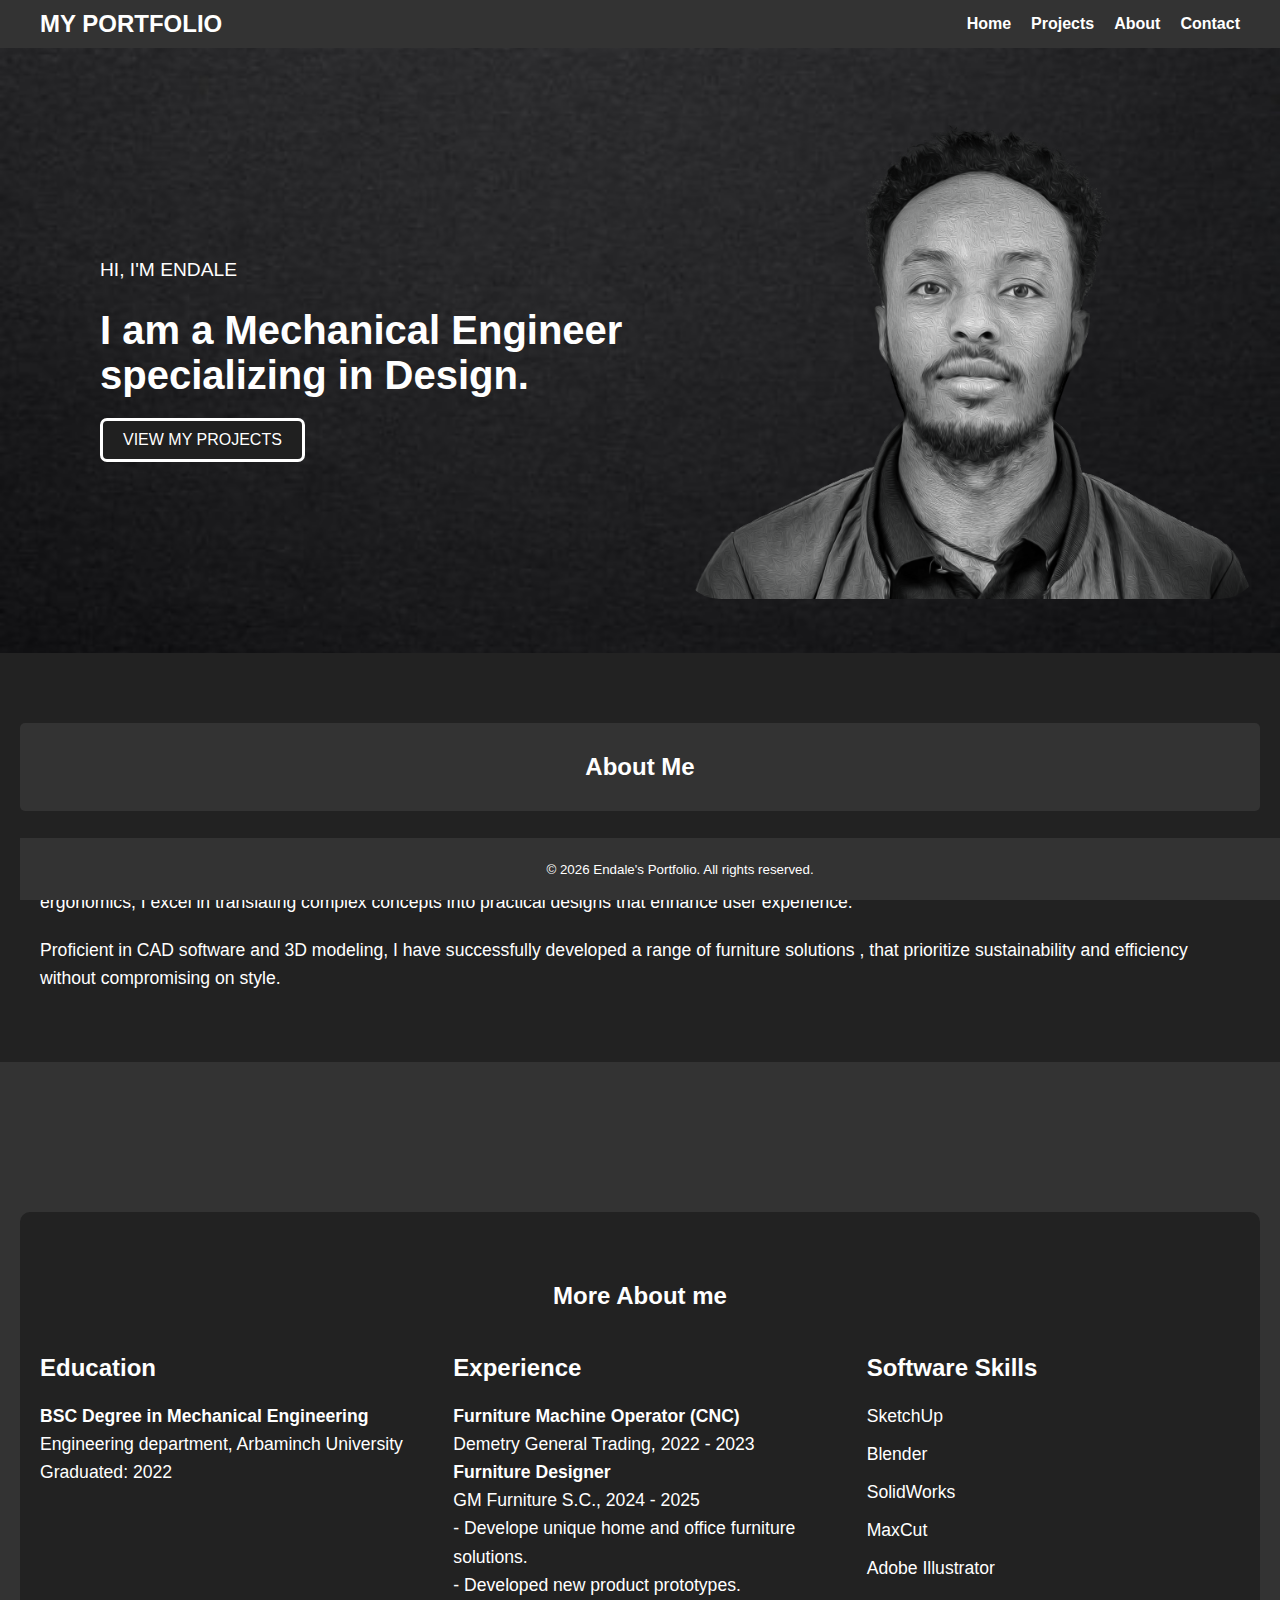
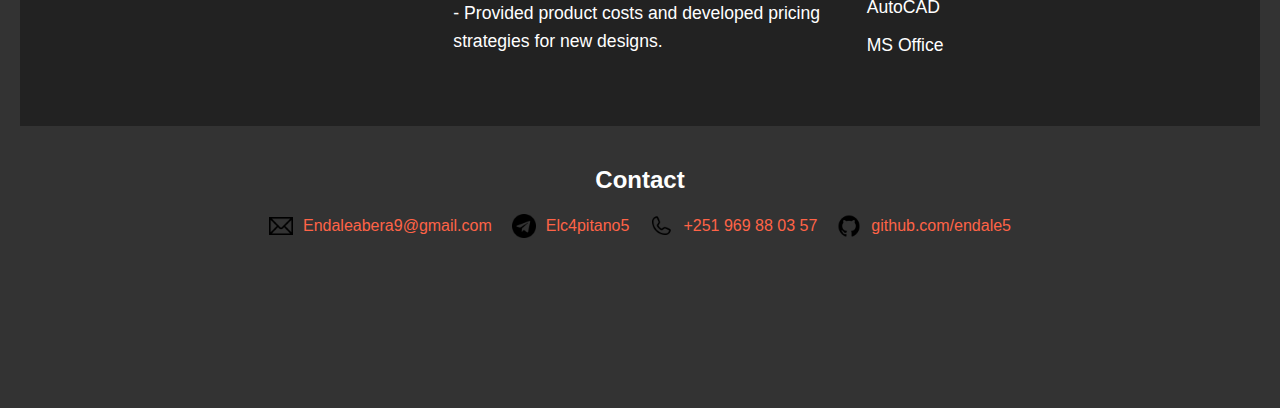
==== index.html @ f473267f "I" ====
<!DOCTYPE html>
<html lang="en">
<head>
    <meta charset="UTF-8">
    <meta name="viewport" content="width=device-width, initial-scale=1.0">
    <title>Endale's Portfolio</title>
    <link rel="stylesheet" href="styles.css"> <!-- Link to your CSS file -->
</head>
<body>
    <header>
        <div class="header-content">
            <h1 class="logo">MY PORTFOLIO</h1>
            <nav>
                <a href="index.html">Home</a>
                <a href="projects.html">Projects</a>
                <a href="#about">About</a> <!-- Anchor link to the About section -->
                <a href="#contact">Contact</a>
            </nav>
        </div>
    </header>

    <!-- Hero Section -->
    <div class="hero" aria-label="Hero section with a background image">
        <div class="hero-content">
            <p>HI, I'M ENDALE</p>
            <h1>I am a Mechanical Engineer specializing in Design.</h1>
            <p></p>
            <a href="projects.html">
                <button>VIEW MY PROJECTS</button>
            </a>
        </div>
        <div class="portrait-placeholder">
            <img src="photo_2025-03-04_22-31-37(5).png" alt="Walid's Portrait">
        </div>
    </div>

    <!-- About Me Section -->
<section id="about" class="about-section">
    <h2>About Me</h2>
    <div class="about-content">
        <div class="about-text">
            <p>
                Hi, I'm Endale Abera, Innovative and detail-oriented Mechanical Engineer with a strong background 
                in design and manufacturing, currently leveraging engineering principles to create functional and 
                aesthetically pleasing furniture. With a solid foundation in mechanical systems, materials science, 
                and ergonomics, I excel in translating complex concepts into practical designs that enhance user experience.
    
            </p>
            <p>
                Proficient in CAD software and 3D modeling, I have successfully developed a range of furniture solutions , 
                that prioritize sustainability and efficiency without compromising on style.
                
            </p>
            
        </div>
    </div>

</section>
    <!-- Other Details Title -->
<section class="skills-section">
    
    
    <!-- Other Details Section -->
<section class="other-details-section">
    <h2>More About me</h2>
    <div class="details-content">
        <div class="education">
            <h3>Education</h3>
            <p>
                <strong>BSC Degree in Mechanical Engineering</strong><br>
                Engineering department, Arbaminch University<br>
                Graduated: 2022
            </p>
        </div>
        <div class="experience">
            <h3>Experience</h3>
            <p>
                <strong>Furniture Machine Operator (CNC)</strong><br>Demetry General Trading, 2022 - 2023<br>
                <strong>Furniture Designer</strong> <br>
                GM Furniture S.C., 2024 - 2025<br>
                - Develope unique home and office furniture solutions.<br>
                - Developed new product prototypes.
                <br>
                - Provided product costs and developed pricing strategies for new designs.<br>
            </p>
        </div>
        <div class="skills">
            <h3>Software Skills</h3>
            <ul>
                <li>SketchUp</li>
                <li>Blender</li>
                <li>SolidWorks</li>
                <li>MaxCut</li>
                <li>Adobe Illustrator</li>
                <li>AutoCAD</li>
                <li>MS Office</li>
            </ul>
        </div>
    </div>
</section>

    <!-- Contact Section -->
<section class="contact-section">
    <h2>Contact</h2>
    <ul class="contact-list">
        <li>
            <img src="134146_mail_email_icon (1).png" alt="Email Icon" class="icon">
            <a href="Endaleabera9@gmail.com">Endaleabera9@gmail.com</a>
        </li>
        <li>
            <img src="7693324_telegram_social media_logo_messenger_icon.png" alt="telegram Icon" class="icon">
            <a href="https://t.me/Elc4pitano5">Elc4pitano5</a>
        </li>
        <li>
            <img src="9025726_phone_icon.png" alt="Phone Icon" class="icon">
            <a href="+251 969 88 03 57">+251 969 88 03 57</a>
        </li>
        <li>
            <img src="211904_social_github_icon.png" alt="GitHub Icon" class="icon">
            <a href="https://endale5.github.io/" target="_blank">github.com/endale5</a>
        </li>
    </ul>
</section>

    <!-- Footer -->
    <footer>
        <p>&copy; <span id="currentYear"></span> Endale's Portfolio. All rights reserved.</p>
    </footer>

    <!-- JavaScript for Copy Email -->
    <script>

        document.getElementById('currentYear').textContent = new Date().getFullYear();

        function copyEmail(event) {
            event.preventDefault();
            const email = event.target.href.replace('mailto:', '');
            navigator.clipboard.writeText(email)
                .then(() => {
                    alert('Email copied to clipboard: ' + email);
                })
                .catch((err) => {
                    console.error('Failed to copy email: ', err);
                    alert('Failed to copy email. Please copy it manually.');
                });
        }
    </script>
</body>
</html>
---- styles.css ----
/* General Styles */
body {
    font-family: Arial, sans-serif;
    margin: 0;
    padding: 0;
    background-color: #f4f4f4;
    color: #ffffff;
    min-height: 100vh; /* Ensure the body takes up at least the full viewport height */
    display: flex;
    flex-direction: column;
}

header, footer {
    flex-shrink: 0;
    padding: 20px;
    background-color: #333;
    color: #fff;
    text-align: center;
}

main {
    flex-grow: 1;
}

/* Header Styles */
header {
    background-color: #333;
    color: #fff;
    padding: 10px 20px;
}

.header-content {
    position: sticky;
    display: flex;
    justify-content: space-between;
    align-items: center;
    max-width: 1200px;
    margin: 0 auto;
}

.logo {
    margin: 0;
    font-size: 1.5em;
}

/* Navigation Styles */
nav {
    display: flex;
    gap: 20px; /* Adds space between nav items */
}

nav a {
    color: #fff;
    text-decoration: none;
    font-weight: bold;
}

nav a:hover {
    color: #202020; /* Change color on hover */
}

/* Hero Section Styles */
.hero {
    display: flex;
    justify-content: space-evenly;
    align-items: center;
    padding: 50px 20px 50px 100px;
    background: url(background\ -black.jpg) no-repeat center center/cover;
    background-color: #333; /* Fallback color */
}

.hero-content {
    max-width: 50%;
}

.hero h1 {
    font-size: 2.5rem;
    margin-bottom: 10px;
}

.hero p {
    font-size: 1.2rem;
    margin-bottom: 20px;
}

.hero button {
    background-color: #202020;
    color: #fff;
    border: solid;
    padding: 10px 20px;
    font-size: 1em;
    cursor: pointer;
    transition: background-color 0.3s ease;
    border-radius: 7px;
}

.hero button:hover {
    background-color: #555; /* Darker shade on hover */
}

/* Portrait Placeholder Styles */
.portrait-placeholder {
    width: 50%;
    text-align: center;
}

.portrait-placeholder img {
    max-width: 100%;
    height: auto;
    border-radius: 40px; /* Optional: Adds rounded corners */
}

/* Add buffer before About Me section */
#about h2{
    padding: 30px 30px ; /* Adjust this value to increase or decrease the buffer */
    background-color: #333;
    border-radius: 5px;
    text-align: center;
    
}

/* About Me Section */
.about-section {
    padding: 50px 20px;
    background-color: #222;
    color: #fff;
}

.about-content {
    display: block;
    justify-content: space-evenly;
    align-items: center;
    max-width: 1200px;
    margin: 0 auto;
}

.about-text {
    max-width: 100%;
    text-align: left;
}

.about-text p {
    font-size: 1.1em;
    line-height: 1.6;
    margin-bottom: 20px;

}

/* Software Skills Section */
.skills-section {
    padding: 150px 20px;
    background-color: #333;
    color: #fff;
    text-align: center;
}

.skill {
    margin-bottom: 100px;
}

/* Other Details Section */
.other-details-section {
    padding: 50px 20px;
    background-color: #222;
    color: #fff;
    text-align: center;
    border-top-left-radius: 10px;
    border-top-right-radius: 10px;
}

.details-content {
    display: flex;
    justify-content: space-between;
    max-width: 1200px;
    margin: 0 auto;
    gap: 40px;
}

.education, .experience, .skills {
    flex: 1;
    text-align: left;
}

.education h3, .experience h3, .skills h3 {
    font-size: 1.5em;
    margin-bottom: 20px;
}

.education p, .experience p, .skills ul {
    font-size: 1.1em;
    line-height: 1.6;
}

.skills ul {
    list-style: none;
    padding: 0;
}

.skills li {
    margin-bottom: 10px;
}

.contact-section ul {
    list-style: none;
    padding: 0;
}

/* Contact Section */
.contact-section {
    text-align: center; /* Center-align the heading and contact list */
    padding: 20px;
    background-color: #333; /* Background color for the section */
    color: #fff; /* Text color */
}

.contact-list {
    list-style: none; /* Remove default list styling */
    padding: 0;
    margin: 0;
    display: flex; /* Make the list items flex containers */
    justify-content: center; /* Center the items horizontally */
    flex-wrap: wrap; /* Allow items to wrap to the next line if needed */
    gap: 20px; /* Space between items */
}

.contact-list li {
    display: flex; /* Make each list item a flex container */
    align-items: center; /* Center items vertically */
    gap: 10px; /* Space between icon and text */
    white-space: nowrap; /* Prevent text from wrapping */
}

.contact-list .icon {
    width: 24px; /* Icon size */
    height: 24px;
}

.contact-list a {
    color: #ff6347; /* Link color */
    text-decoration: none;
}

.contact-list a:hover {
    text-decoration: underline; /* Underline on hover */
}

@media (max-width: 768px) {
    .contact-list {
        flex-direction: column; /* Stack items vertically on small screens */
        align-items: center; /* Center items horizontally */
    }
}

/* Footer Styles */
footer {
    font-size: smaller;
    background-color: #333;
    color: #fff;
    text-align: center;
    padding: 10px 20px;
    position: fixed;
    bottom: 0;
    width: 100%;
}

/* Responsive Design - Media Queries */
@media (max-width: 768px) {
    /* Adjust header for smaller screens */
    .header-content {
        flex-direction: column;
        align-items: center;
    }

    .logo {
        margin-bottom: 10px;
    }

    nav {
        flex-wrap: wrap;
        justify-content: center;
    }

    /* Adjust hero section for smaller screens */
    .hero {
        flex-direction: column;
        text-align: center;
        padding: 30px 20px;
    }

    .hero-content {
        max-width: 100%;
        margin-bottom: 20px;
    }

    .portrait-placeholder {
        width: 80%;
    }


    /* Adjust about section for smaller screens */
    .about-content {
        flex-direction: column;
        text-align: center;
    }

    .about-text {
        max-width: 100%;
        margin-bottom: 20px;
    }

    /* Adjust footer for smaller screens */
    footer {
        position: static; /* Remove fixed positioning on small screens */
    }
}

@media (max-width: 480px) {
    /* Further adjustments for very small screens */
    .hero h1 {
        font-size: 1.8em;
    }

    .hero p {
        font-size: 0.9em;
    }

    .hero button {
        padding: 8px 16px;
        font-size: 0.9em;
    }

    .portrait-placeholder {
        width: 100%;
    }

    .details-content {
        flex-direction: column;
    }
}

/* Projects Section */
.projects-section {
    padding: 50px 20px;
    background-color: #fff;
    color: #333;
    text-align: center;
}

.projects-section h1 {
    font-size: 2.5em;
    margin-bottom: 40px;
}

.projects-container {
    display: flex;
    flex-wrap: wrap;
    justify-content: center;
    gap: 30px;
    max-width: 1200px;
    margin: 0 auto;
}

.project {
    background-color: #fff;
    border: 1px solid #ddd;
    border-radius: 10px;
    box-shadow: 0 4px 8px rgba(0, 0, 0, 0.1);
    overflow: hidden;
    width: 300px;
    transition: transform 0.3s ease, box-shadow 0.3s ease;
    cursor: pointer;
    
}

.project:hover {
    transform: translateY(-10px);
    box-shadow: 0 8px 16px rgba(0, 0, 0, 0.2);
}

.project img {
    width: 100%;
    height: 200px;
    object-fit: cover;
}

.project h2 {
    font-size: 1.5em;
    margin: 20px 0 10px;
    padding: 0 20px;
}

.project p {
    font-size: 1em;
    color: #555;
    padding: 0 20px 20px;
    line-height: 1.6;
}

/* Modal Styles */
.modal {
    display:none;
    position: fixed;
    top: 0;
    left: 0;
    width: 100%;
    height: 100%;
    background-color: rgba(0, 0, 0, 0.8);
    justify-content: center;
    align-items: center;
    z-index: 1000;
}

.modal-content {
    background-color: transparent;
    color:#333;
    padding: 30px;
    margin-top: 50px;
    border-radius: 10px;
    max-width: 1400px; /* Increased max-width for larger modal */
    width: 90%;
    text-align: left;
    position: relative;
    max-height: 90vh; /* Limit height to 90% of viewport height */
    overflow-y: auto; /* Add scroll if content exceeds height */
    scrollbar-color:#666 #444;
    scrollbar-width: thin;

.modal-content::-webkit-scrollbar {
    width: 8px; /* Width of the scrollbar */
}

.modal-content::-webkit-scrollbar-track {
    background: #444; /* Track color */
}

.modal-content::-webkit-scrollbar-thumb {
    background: #666; /* Thumb color */
    border-radius: 4px; /* Rounded corners */
}

.modal-content::-webkit-scrollbar-thumb:hover {
    background: #888; /* Thumb color on hover */
}

}

.modal-content .image-gallery {
    display: grid;
    grid-template-columns: repeat(auto-fit, minmax(200px, 1fr));
    gap: 20px;
    justify-content: center;
}

.modal-content img {
    width: 100%; /* Ensure images take full width of their container */
    height: auto; /* Maintain aspect ratio */
    margin: 0; /* Remove margin */
    object-fit: contain; /* Ensure the entire image is visible */
}

.modal-content h2 {
    font-size: 2.5em; /* Larger font size for title */
    margin-bottom: 20px;
}

.modal-content p {
    font-size: 1.2em; /* Larger font size for text */
    line-height: 1.6;
    color: #fff;
    margin-bottom: 20px;
}

.modal-content .close {
    position: absolute;
    top: 15px;
    right: 10px;
    top:1px;
    font-size: 2em;
    cursor: pointer;
    color: #fff;
}

.modal-content .close:hover {
    color: #000;
}

.image-gallery img {
    max-width: 250px;
    max-height: 250px;
    cursor: pointer;
    border-radius: 5px;
    transition: transform 0.2s ease, box-shadow 0.2s ease;
}

.image-gallery img:hover {
    transform: scale(1.1);
    box-shadow: 0 4px 10px rgba(0, 0, 0, 0.3);
}


/* Image Viewer Styles */
.image-viewer {
    display: none;
    position: fixed;
    top: 0;
    left: 0;
    width: 100%;
    height: 100%;
    background: rgba(0, 0, 0, 0.9);
    justify-content: center;
    align-items: center;
    z-index: 1000;
}

.image-viewer .close {
    position: absolute;
    top: 20px;
    right: 20px;
    color: white;
    font-size: 30px;
    cursor: pointer;
    background: none;
    border: none;
}

.image-viewer .nav-button {
    background: rgba(0, 0, 0, 0.7); /* Darker background for better visibility */
    color: white;
    border: none;
    padding: 15px;
    cursor: pointer;
    font-size: 24px;
    transition: background 0.3s ease, opacity 0.3s ease;
}

.image-viewer .nav-button:hover {
    background: rgba(0, 0, 0, 0.9); /* Darker on hover */
}

.image-viewer .nav-button.prev {
    left: 20px;
}

.image-viewer .nav-button.next {
    right: 20px;
}

.image-viewer .image-container {
    max-width: 90vh;
    max-height: 100%;
    object-fit:contain;
    overflow:hidden; /* Show scrollbar if the image is larger than the container */
    display: flex;
    justify-content: center;
    align-items: center;
}

.image-viewer .image-container img {
    max-width: 80%;
    max-height: 80%;
    object-fit: contain; /* Ensure the image fits within the container */
    transition: opacity 0.3s ease; /* Smooth transition for images */
}

/* Mobile styles (column layout) */
@media (max-width: 768px) {
    .image-gallery {
        flex-direction: column; /* Stack images vertically */
        align-items: center; /* Center images horizontally */
    }

    .image-gallery img {
        max-width: 100%; /* Make images take full width */
        max-height: 150px; /* Adjust height for better visibility */
    }
}

/* Hide ARIA descriptions visually but keep them accessible to screen readers */
.sr-only {
    position: absolute;
    width: 1px;
    height: 1px;
    padding: 0;
    margin: -1px;
    overflow: hidden;
    clip: rect(0, 0, 0, 0);
    border: 0;
}
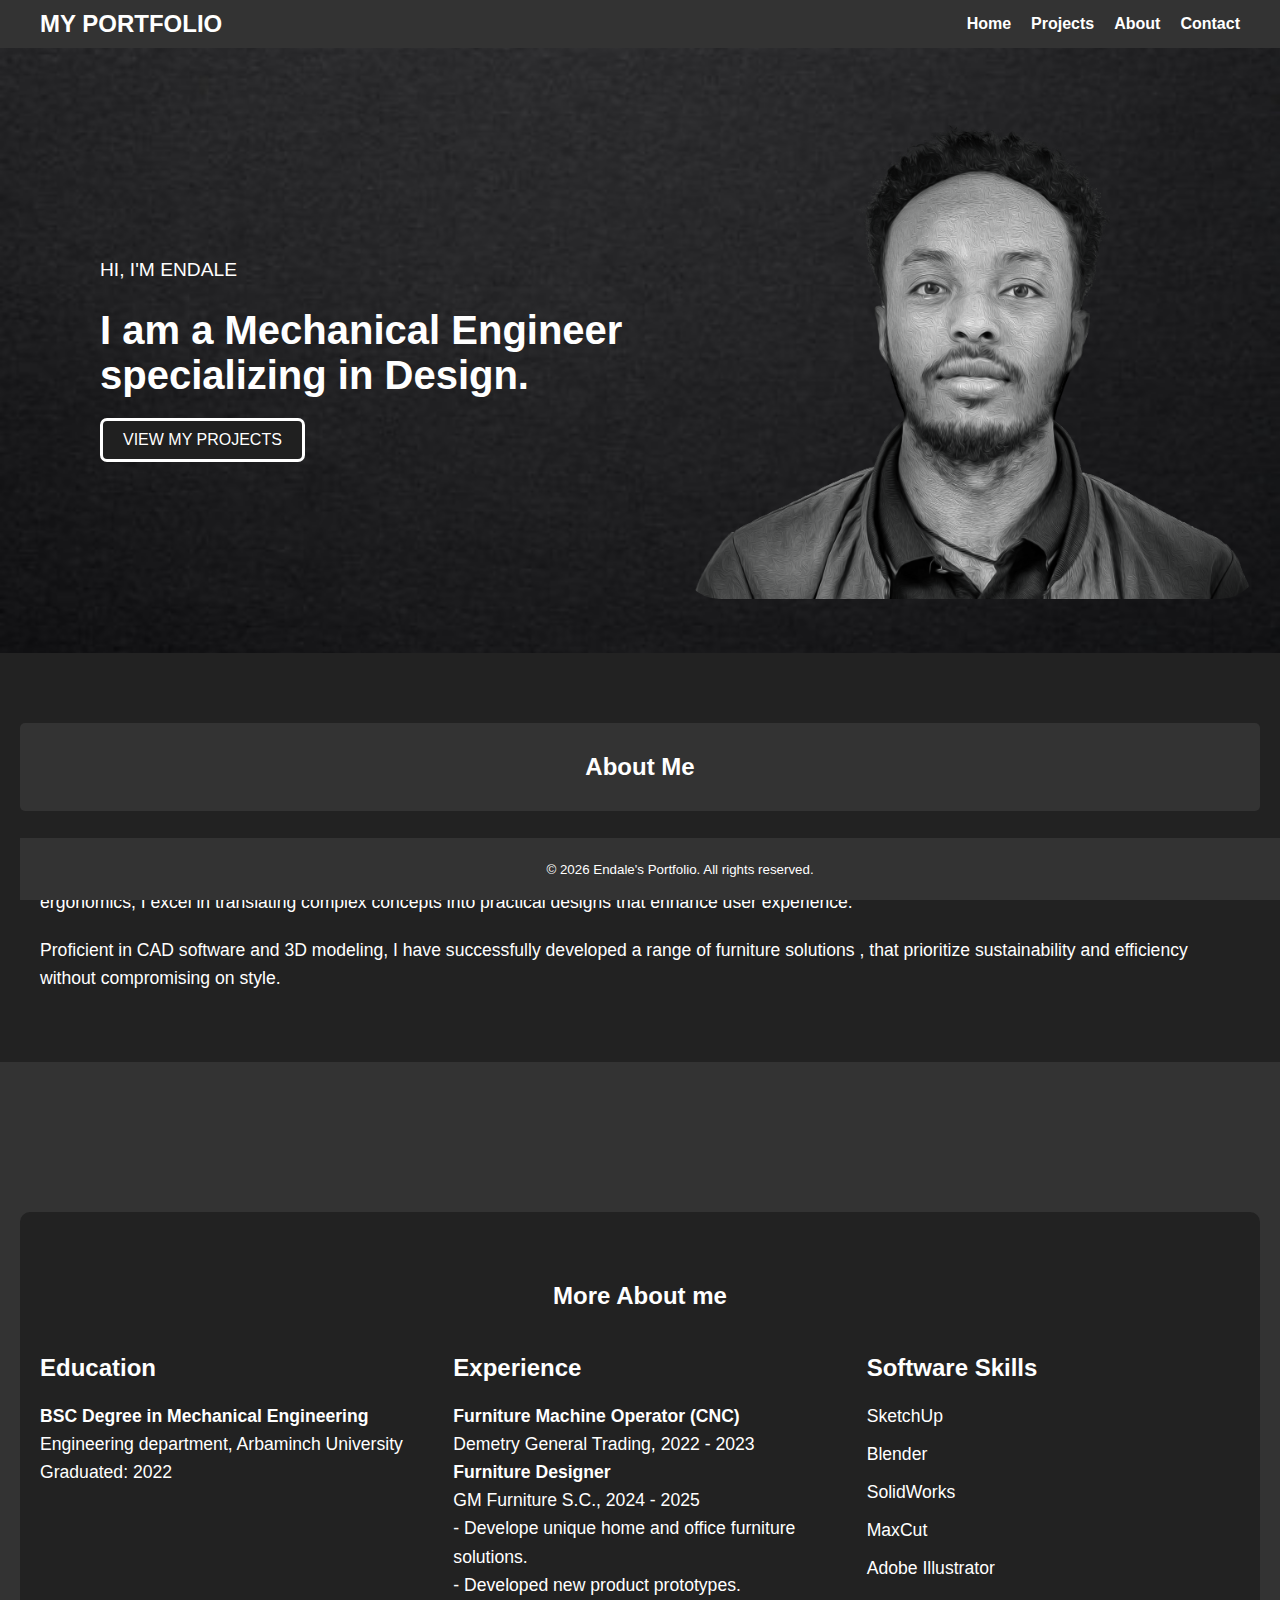
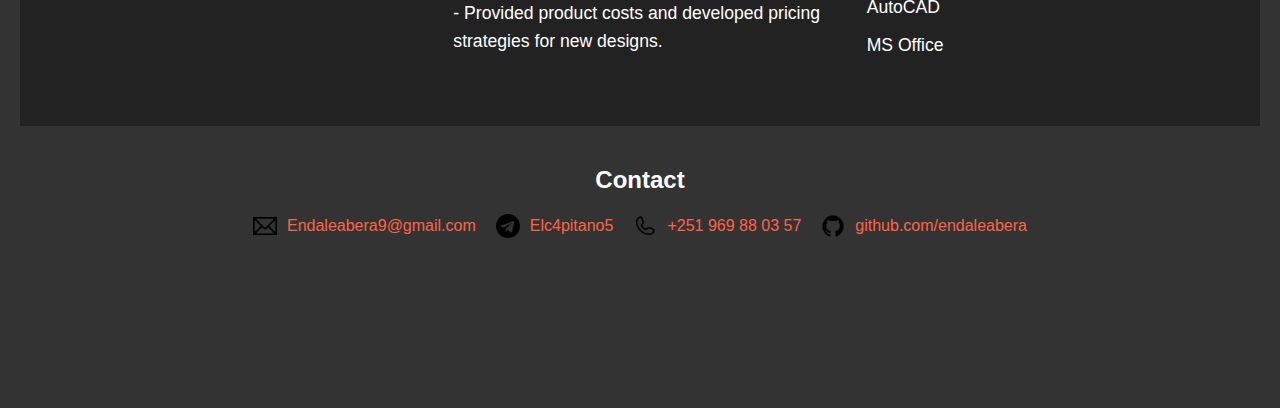
==== commit 41edd2d7: "lll" ====
--- a/index.html
+++ b/index.html
@@ -14,7 +14,7 @@
                 <a href="index.html">Home</a>
                 <a href="projects.html">Projects</a>
                 <a href="#about">About</a> <!-- Anchor link to the About section -->
-                <a href="#contact">Contact</a>
+                <a href="#contact">Contact</a> <!-- Anchor link to the About section -->
             </nav>
         </div>
     </header>
@@ -117,7 +117,7 @@
         </li>
         <li>
             <img src="211904_social_github_icon.png" alt="GitHub Icon" class="icon">
-            <a href="https://endale5.github.io/" target="_blank">github.com/endale5</a>
+            <a href="https://endaleabera.github.io/" target="_blank">github.com/endaleabera</a>
         </li>
     </ul>
 </section>
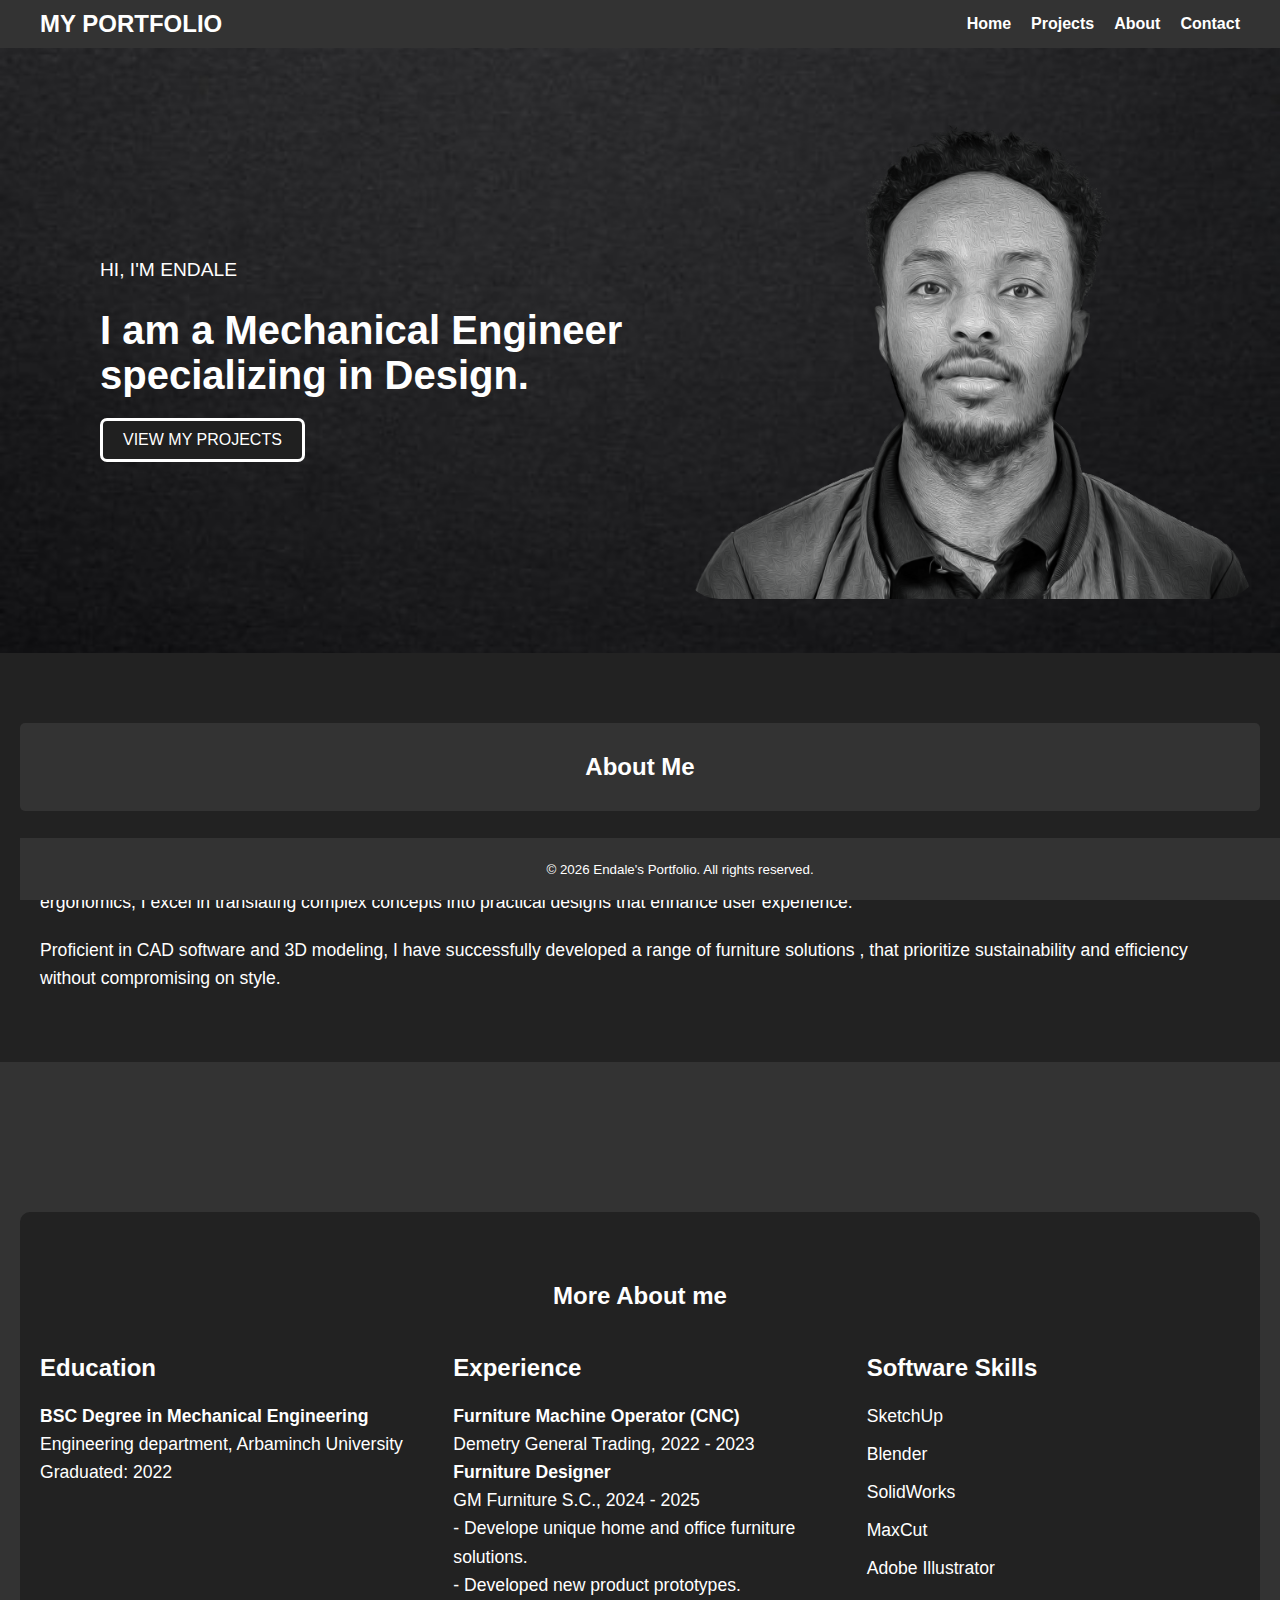
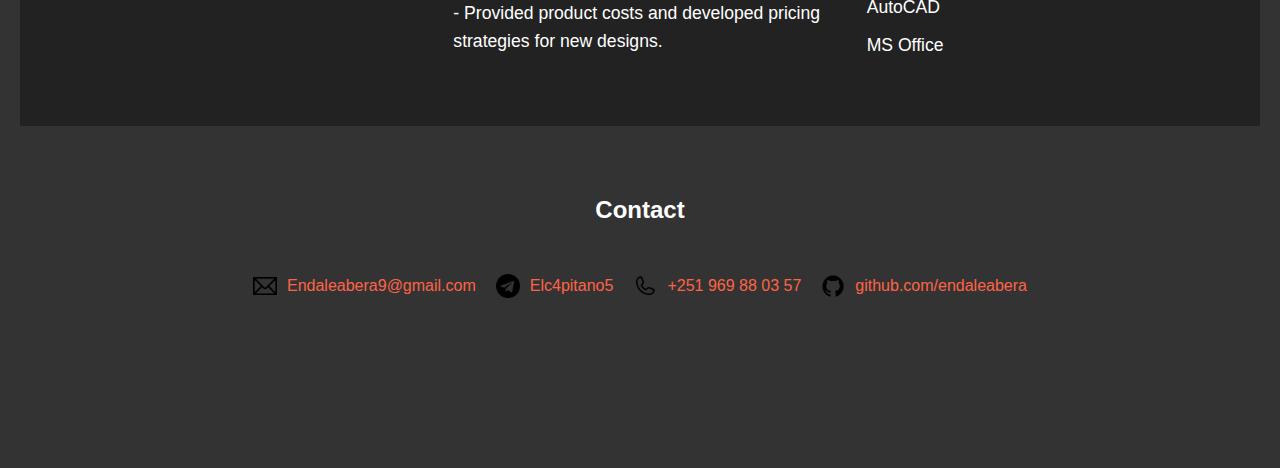
==== commit 856a5815: "kkk" ====
--- a/index.html
+++ b/index.html
@@ -14,7 +14,7 @@
                 <a href="index.html">Home</a>
                 <a href="projects.html">Projects</a>
                 <a href="#about">About</a> <!-- Anchor link to the About section -->
-                <a href="#contact">Contact</a> <!-- Anchor link to the About section -->
+                <a href="#contact">Contact</a> <!-- Anchor link to the Contact section -->
             </nav>
         </div>
     </header>
@@ -100,7 +100,7 @@
 </section>
 
     <!-- Contact Section -->
-<section class="contact-section">
+<section id="about" class="contact-section">
     <h2>Contact</h2>
     <ul class="contact-list">
         <li>
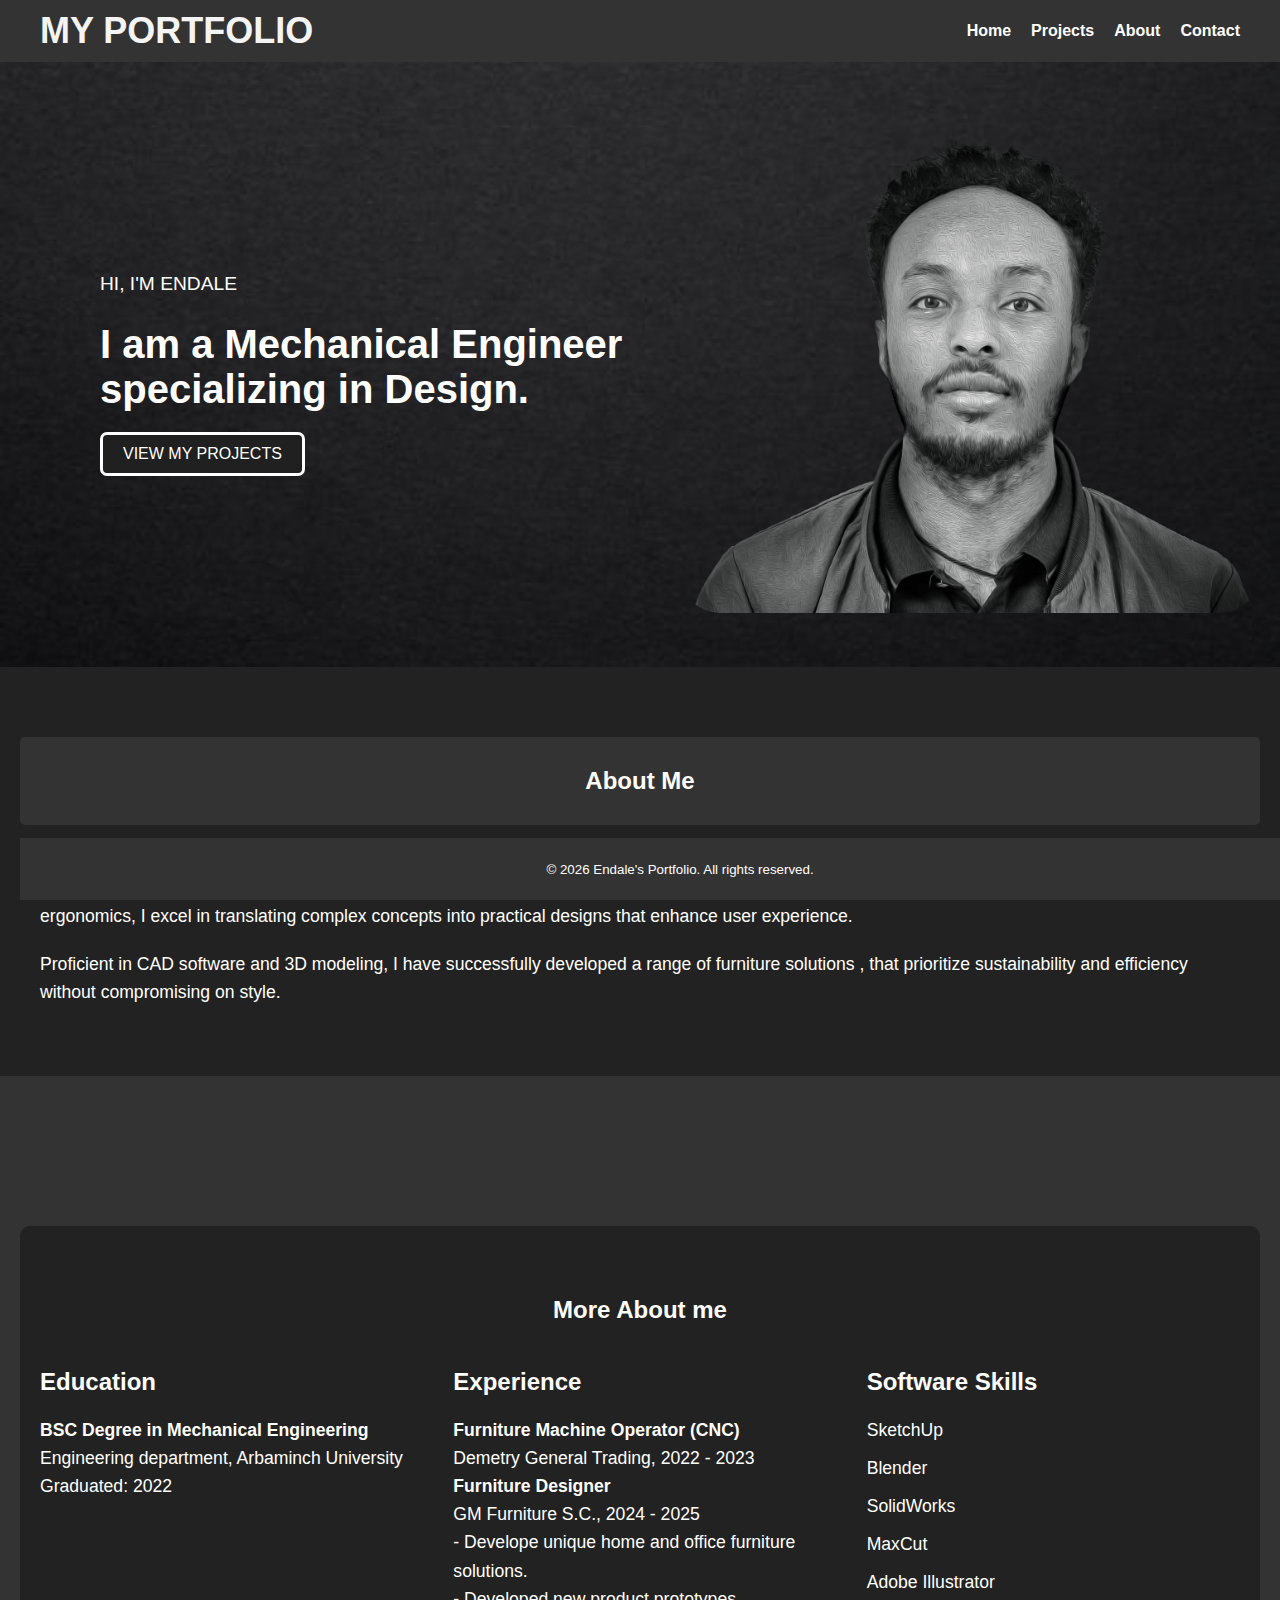
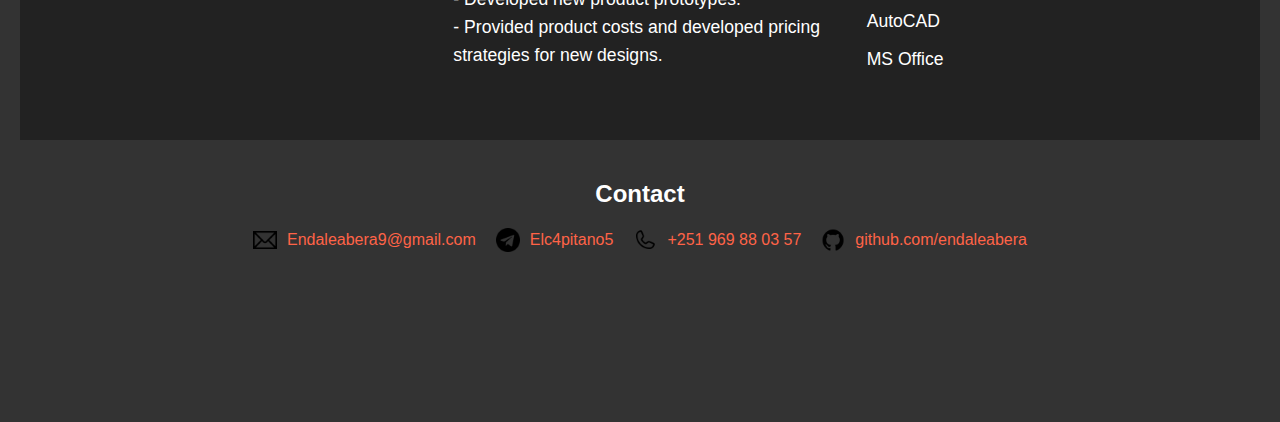
==== commit 608bd092: "ff" ====
--- a/index.html
+++ b/index.html
@@ -9,12 +9,12 @@
 <body>
     <header>
         <div class="header-content">
-            <h1 class="logo">MY PORTFOLIO</h1>
+            <h1 class="logo"><a href="index.html">MY PORTFOLIO</a></h1>
             <nav>
                 <a href="index.html">Home</a>
                 <a href="projects.html">Projects</a>
-                <a href="#about">About</a> <!-- Anchor link to the About section -->
-                <a href="#contact">Contact</a> <!-- Anchor link to the Contact section -->
+                <a href="about.html">About</a> <!-- Anchor link to the About section -->
+                <a href="contact.html">Contact</a> <!-- Anchor link to the Contact section -->
             </nav>
         </div>
     </header>
@@ -100,7 +100,7 @@
 </section>
 
     <!-- Contact Section -->
-<section id="about" class="contact-section">
+<section id="contact" class="contact-section">
     <h2>Contact</h2>
     <ul class="contact-list">
         <li>
--- a/styles.css
+++ b/styles.css
@@ -16,6 +16,7 @@
     background-color: #333;
     color: #fff;
     text-align: center;
+    text-decoration: none;
 }
 
 main {
@@ -27,6 +28,7 @@
     background-color: #333;
     color: #fff;
     padding: 10px 20px;
+    text-decoration: none;
 }
 
 .header-content {
@@ -36,11 +38,19 @@
     align-items: center;
     max-width: 1200px;
     margin: 0 auto;
+    text-decoration: none;
 }
 
 .logo {
     margin: 0;
     font-size: 1.5em;
+    text-decoration: none;
+}
+.logo a{
+    margin: 0;
+    font-size: 1.5em;
+    color: #f4f4f4;
+    text-decoration: none;
 }
 
 /* Navigation Styles */
@@ -273,6 +283,7 @@
 
     .logo {
         margin-bottom: 10px;
+        text-decoration: none;
     }
 
     nav {
